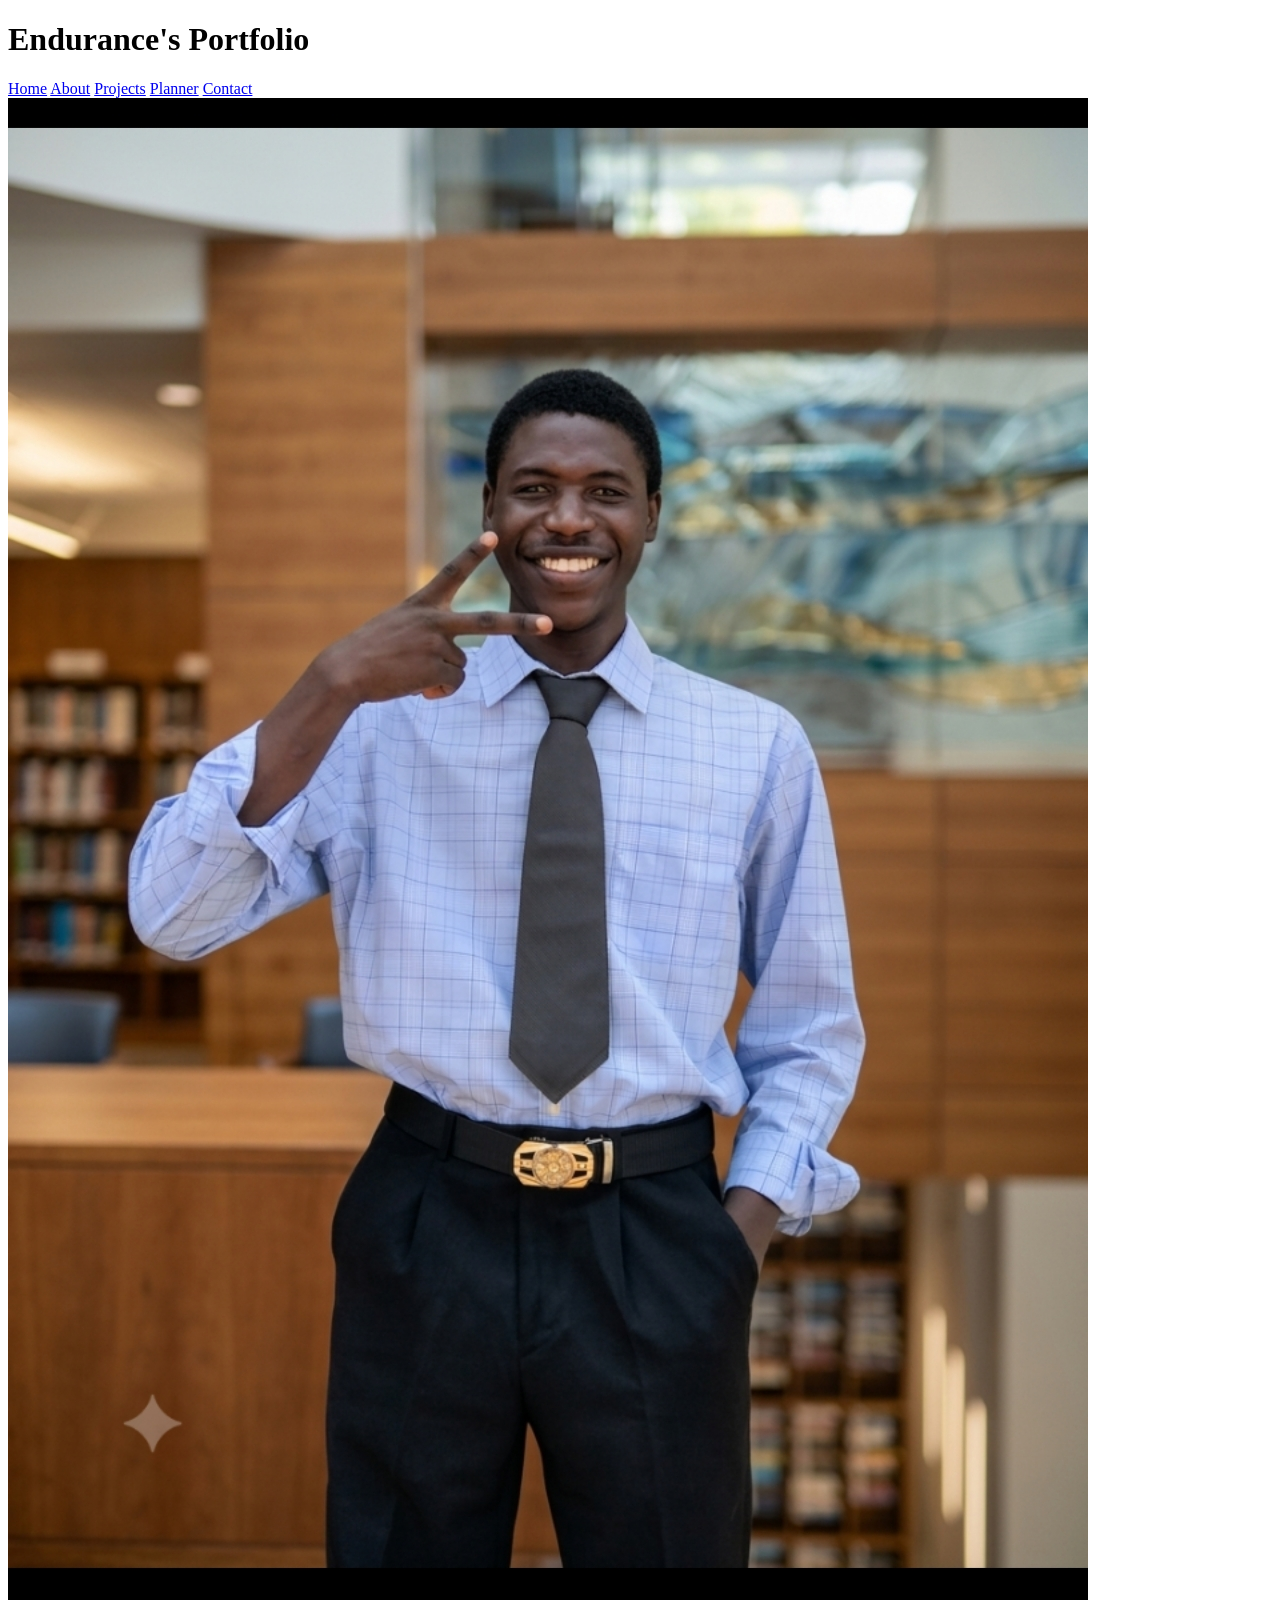
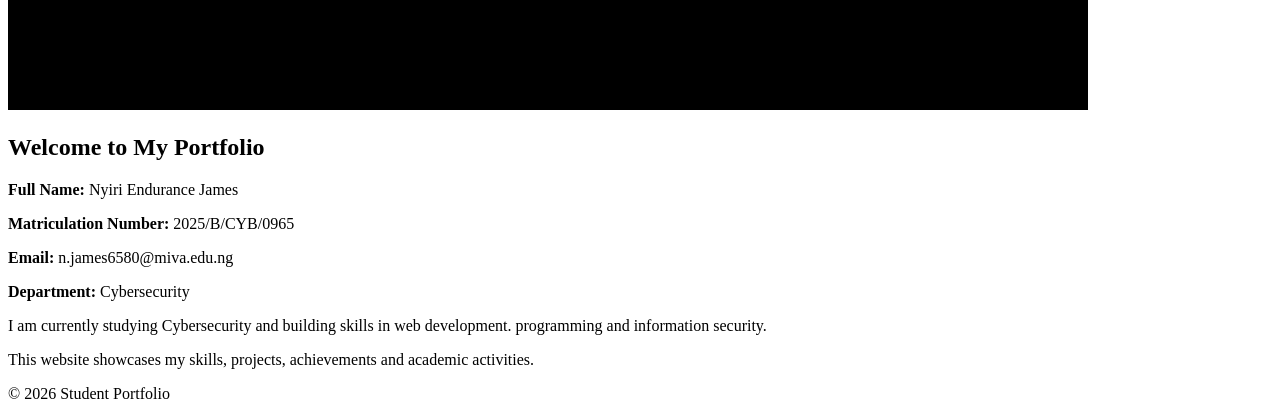
==== index.html @ d86961f8 "Add files via upload" ====
<!DOCTYPE html>
<html lang="en">
<head>
    <meta charset="UTF-8">
    <meta name="viewport" content="width=device-width, initial-scale=1.0">
    <title>Student Portfolio</title>
    <link rel="stylesheet" href="style.css">
</head>
<body>

<header>
    <h1>Endurance's Portfolio</h1>

    <nav>
        <a href="index.html">Home</a>
        <a href="about.html">About</a>
        <a href="projects.html">Projects</a>
        <a href="planner.html">Planner</a>
        <a href="contact.html">Contact</a>
    </nav>
</header>

<section class="hero">
    <img src="profile.jpg" alt="Profile Photo">

    <h2>Welcome to My Portfolio</h2>

<p><strong>Full Name:</strong> Nyiri Endurance James</p>
<p><strong>Matriculation Number:</strong> 2025/B/CYB/0965</p>
<p><strong>Email:</strong> n.james6580@miva.edu.ng</p>
<p><strong>Department:</strong> Cybersecurity</p>

    <p>
        I am currently studying
        Cybersecurity and building skills in web development. programming and information security.
    </p>

    <p>
        This website showcases my skills, projects,
        achievements and academic activities.
    </p>
</section>

<footer>
    <p>© 2026 Student Portfolio</p>
</footer>

</body>
</html>
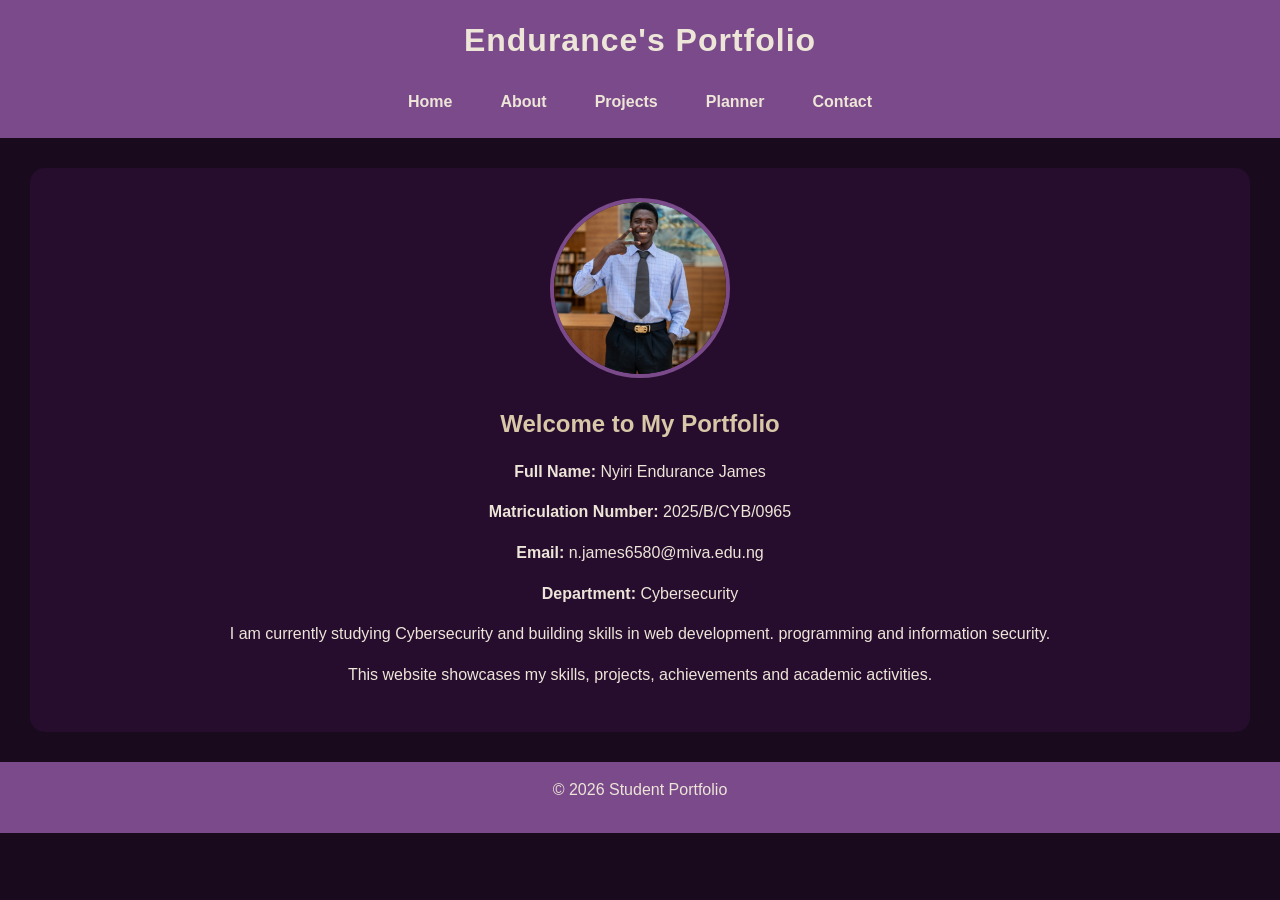
==== commit 9eafb09c: "Fix stylesheet link case sensitivity" ====
--- a/index.html
+++ b/index.html
@@ -4,7 +4,7 @@
     <meta charset="UTF-8">
     <meta name="viewport" content="width=device-width, initial-scale=1.0">
     <title>Student Portfolio</title>
-    <link rel="stylesheet" href="style.css">
+    <link rel="stylesheet" href="Style.css">
 </head>
 <body>
 
@@ -46,4 +46,4 @@
 </footer>
 
 </body>
-</html>+</html>
--- a/Style.css
+++ b/Style.css
@@ -0,0 +1,199 @@
+*{
+    margin:0;
+    padding:0;
+    box-sizing:border-box;
+}
+
+body{
+    font-family: Arial, sans-serif;
+    background:#1A0A1E;
+    color:#EDE5D8;
+    line-height:1.6;
+}
+
+header{
+    background:#7A4A8A;
+    color:#EDE5D8;
+    padding:15px;
+    text-align:center;
+}
+
+nav{
+    margin-top:15px;
+    display:flex;
+    justify-content:center;
+    gap:20px;
+    flex-wrap:wrap;
+}
+
+nav a{
+    color:#EDE5D8;
+    text-decoration:none;
+    font-weight:bold;
+    padding:8px 14px;
+    border-radius:8px;
+    transition:0.3s;
+}
+
+nav a:hover{
+    background:#9A6AAA;
+    color:#1A0A1E;
+}
+
+.hero{
+    background:#260D2E;
+    margin:30px;
+    padding:30px;
+    text-align:center;
+    border-radius:15px;
+}
+
+.hero img{
+    width:180px;
+    height:180px;
+    object-fit:cover;
+    border-radius:50%;
+    border:4px solid #7A4A8A;
+    margin-bottom:20px;
+}
+
+h2{
+    margin-bottom:20px;
+}
+
+h3{
+    margin-top:20px;
+    margin-bottom:10px;
+}
+
+ul{
+    list-style-position:inside;
+}
+
+footer{
+    background:#7A4A8A;
+    color:#EDE5D8;
+    text-align:center;
+    padding:15px;
+}
+
+@media(max-width:768px){
+
+    nav{
+        display:flex;
+        flex-direction:column;
+        gap:10px;
+    }
+
+    .hero{
+        padding:20px;
+    }
+
+    .hero img{
+        width:150px;
+    }
+}
+
+button{
+    background:#7A4A8A;
+    color:#EDE5D8;
+    border:none;
+    padding:12px 20px;
+    border-radius:8px;
+    cursor:pointer;
+    font-weight:bold;
+}
+
+button:hover{
+    background:#9A6AAA;
+}
+
+input,
+textarea{
+    width:90%;
+    max-width:500px;
+    padding:12px;
+    margin:10px 0;
+    border:1px solid #3A1A44;
+    border-radius:8px;
+    background:#260D2E;
+    color:#EDE5D8;
+}
+
+table{
+    width:100%;
+    border-collapse:collapse;
+    margin-top:20px;
+}
+
+th, td{
+    border:1px solid #3A1A44;
+    padding:12px;
+    text-align:center;
+}
+
+th{
+    background:#7A4A8A;
+    color:#EDE5D8;
+}
+
+td{
+    background:#260D2E;
+    color:#EDE5D8;
+}
+
+.project-card{
+    background:#260D2E;
+    border:1px solid #3A1A44;
+    border-radius:12px;
+    padding:20px;
+    margin:20px 0;
+}
+
+.project-card img{
+    width:100%;
+    max-width:250px;
+    border-radius:10px;
+}
+
+.project-card a{
+    display:inline-block;
+    margin-top:10px;
+    color:#D9C8A8;
+    text-decoration:none;
+    font-weight:bold;
+}
+
+.project-card a:hover{
+    color:#9A6AAA;
+}
+
+h1{
+    font-size:2rem;
+    letter-spacing:1px;
+}
+
+h2{
+    color:#D9C8A8;
+    margin-bottom:15px;
+}
+
+h3{
+    color:#9A6AAA;
+    margin-top:20px;
+    margin-bottom:10px;
+}
+
+p{
+    color:#EDE5D8;
+    margin-bottom:15px;
+}
+
+ul{
+    list-style-position:inside;
+    margin-top:10px;
+}
+
+li{
+    margin-bottom:8px;
+}
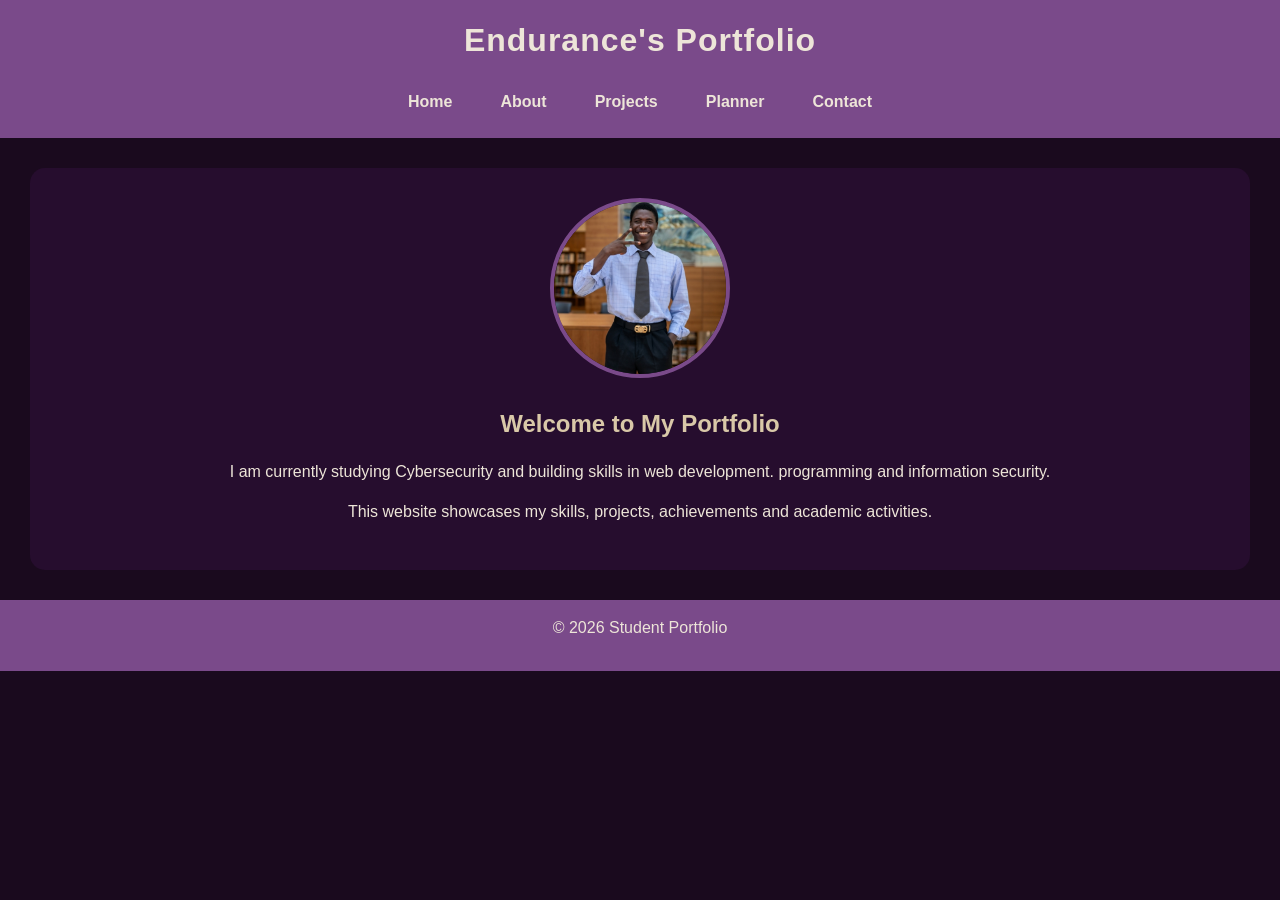
==== commit d8c93ead: "Update personal details in index.html Removed personal information and updated introduction." ====
--- a/index.html
+++ b/index.html
@@ -14,9 +14,9 @@
     <nav>
         <a href="index.html">Home</a>
         <a href="about.html">About</a>
-        <a href="projects.html">Projects</a>
-        <a href="planner.html">Planner</a>
-        <a href="contact.html">Contact</a>
+        <a href="Projects.html">Projects</a>
+        <a href="Planner.html">Planner</a>
+        <a href="Contact.html">Contact</a>
     </nav>
 </header>
 
@@ -25,12 +25,7 @@
 
     <h2>Welcome to My Portfolio</h2>
 
-<p><strong>Full Name:</strong> Nyiri Endurance James</p>
-<p><strong>Matriculation Number:</strong> 2025/B/CYB/0965</p>
-<p><strong>Email:</strong> n.james6580@miva.edu.ng</p>
-<p><strong>Department:</strong> Cybersecurity</p>
-
-    <p>
+<p>
         I am currently studying
         Cybersecurity and building skills in web development. programming and information security.
     </p>
